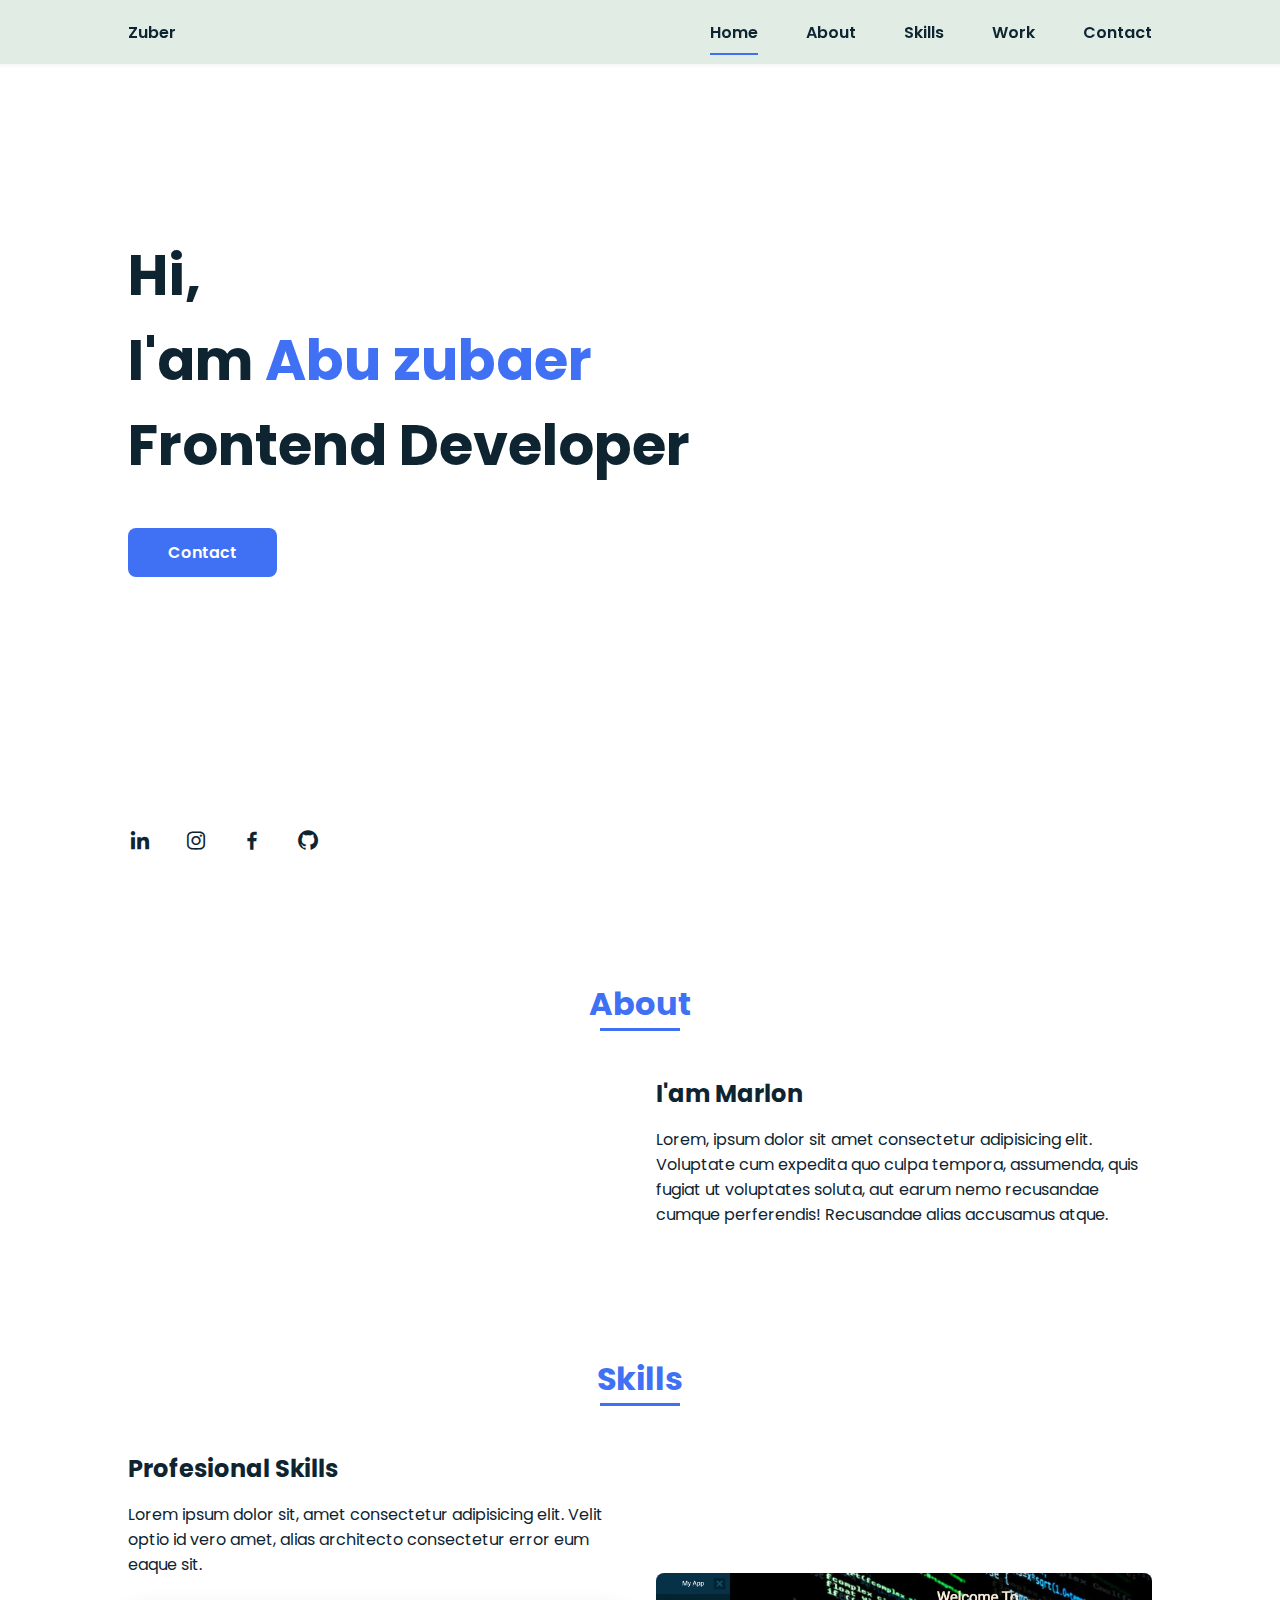
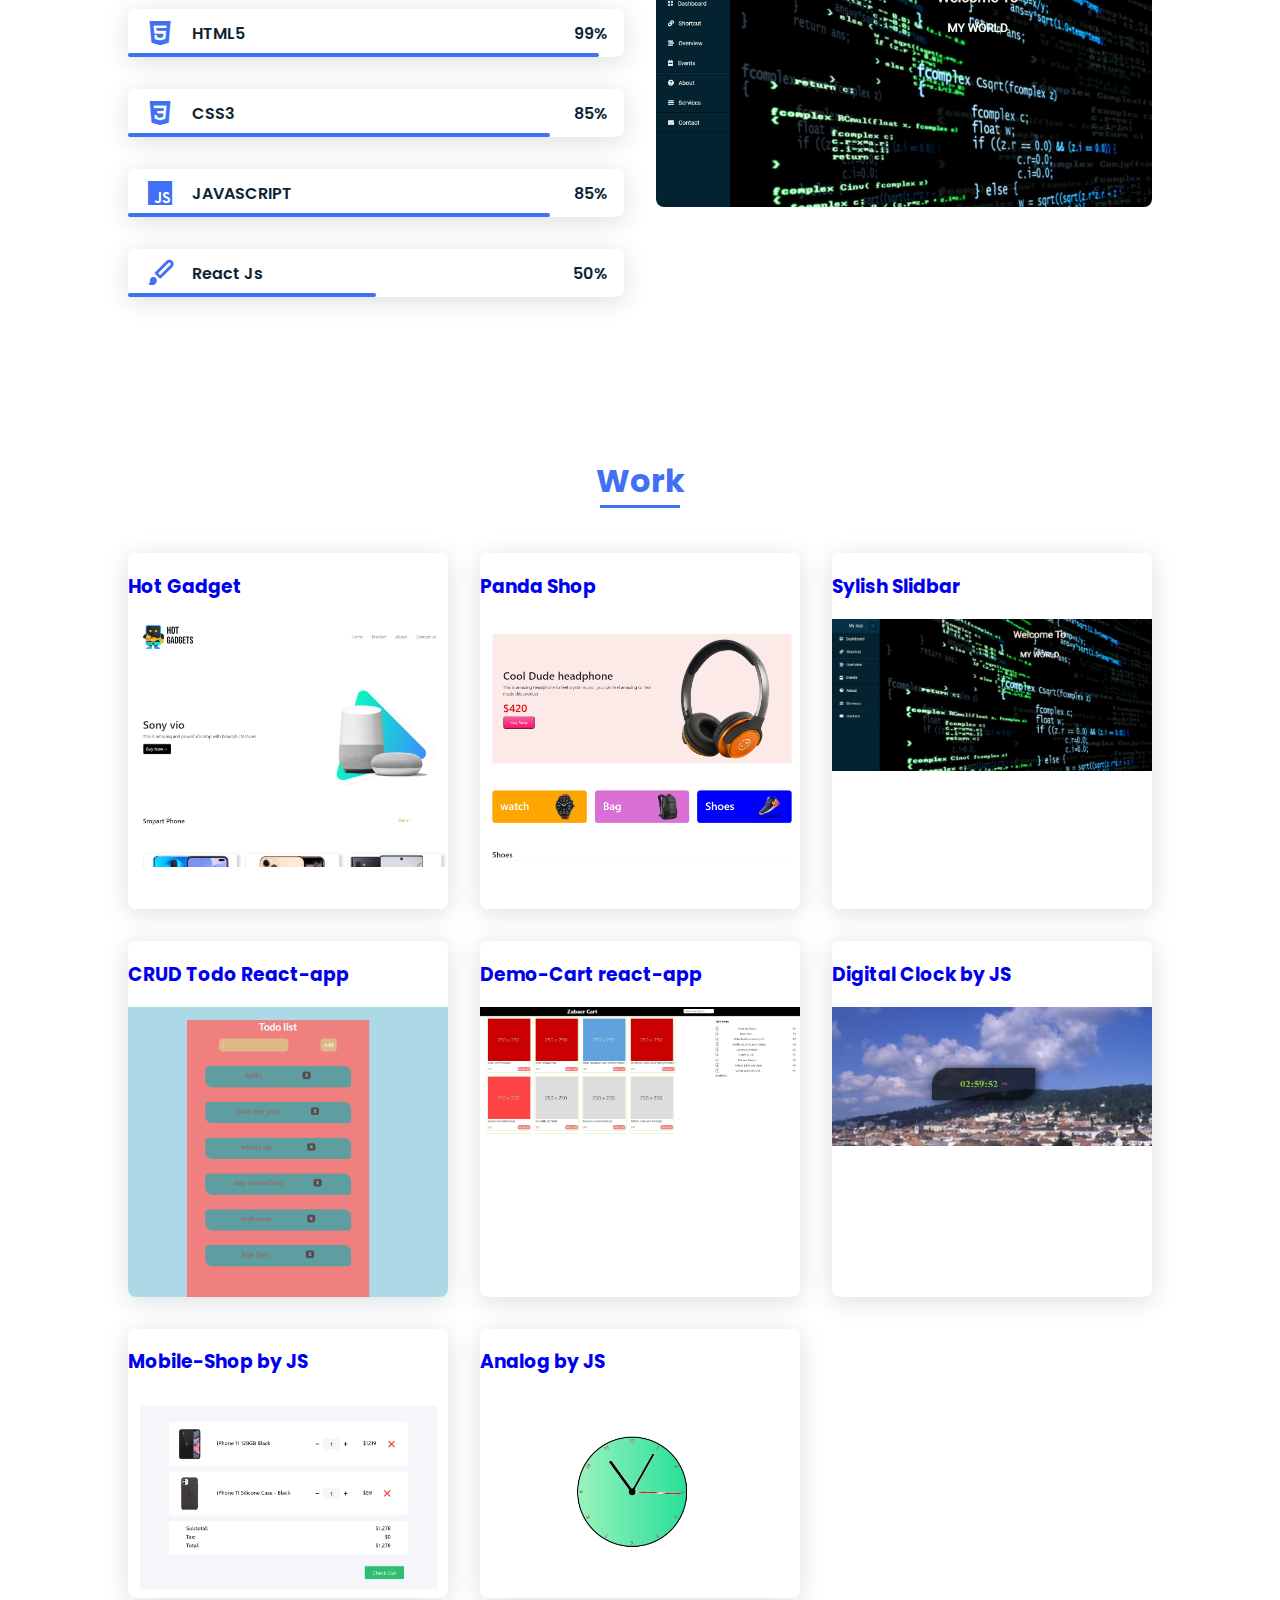
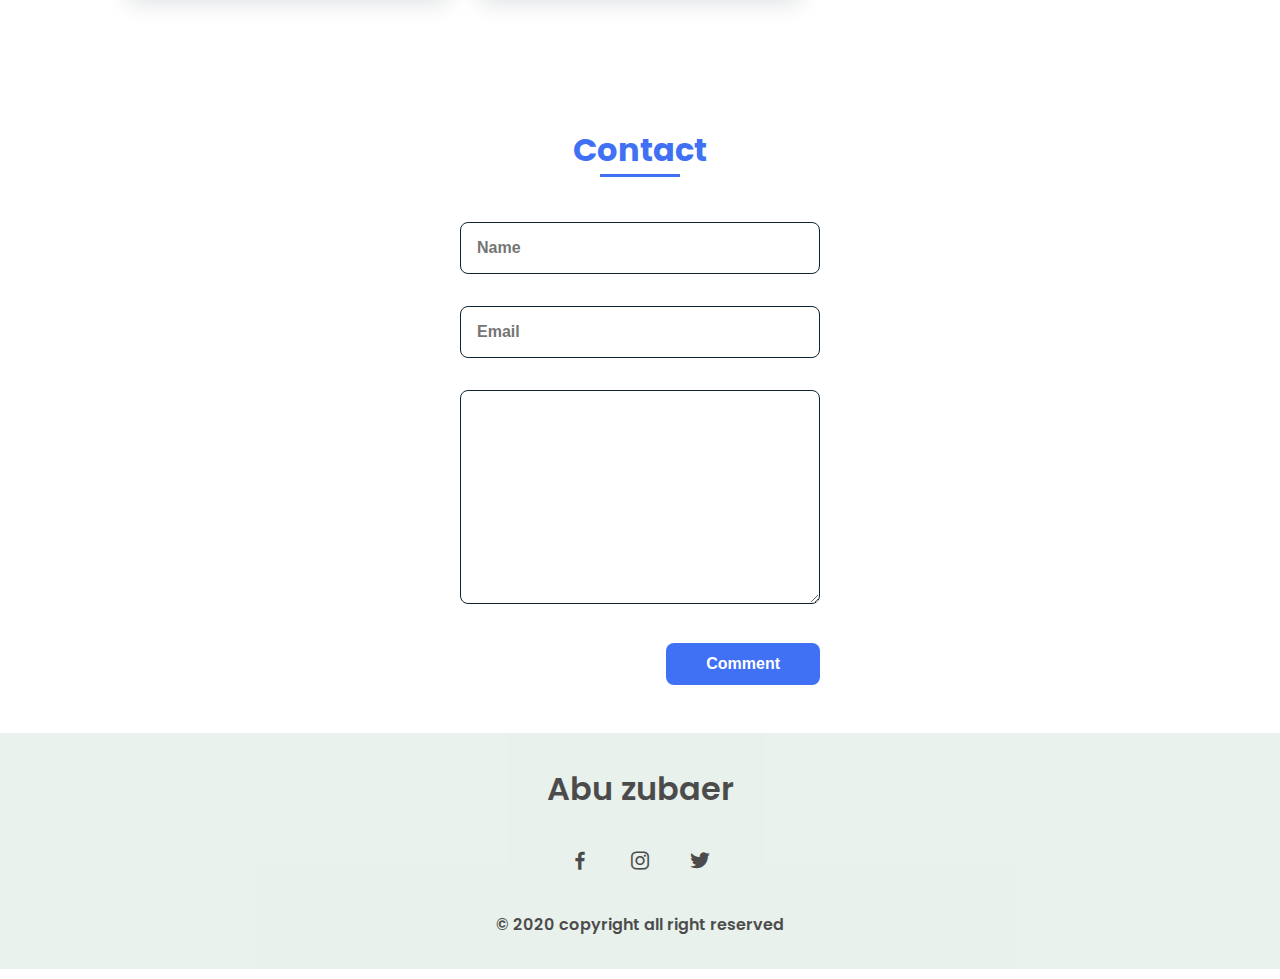
==== index.html @ de37d7dc "my portfio" ====
<!DOCTYPE html>
<html lang="en">
    <head>
        <meta charset="UTF-8">
        <meta name="viewport" content="width=device-width, initial-scale=1.0">

        <link rel="stylesheet" href="assets/css/styles.css">

        <!-- =====BOX ICONS===== -->
        <link href='https://cdn.jsdelivr.net/npm/boxicons@2.0.5/css/boxicons.min.css' rel='stylesheet'>

        <title>Abu zubaer portfolio</title>
    </head>
    <body>
        <!--===== HEADER =====-->
        <header class="l-header">
            <nav class="nav bd-grid">
                <div>
                    <a href="#" class="nav__logo">Zuber</a>
                </div>

                <div class="nav__menu" id="nav-menu">
                    <ul class="nav__list">
                        <li class="nav__item"><a href="#home" class="nav__link active">Home</a></li>
                        <li class="nav__item"><a href="#about" class="nav__link">About</a></li>
                        <li class="nav__item"><a href="#skills" class="nav__link">Skills</a></li>
                        <li class="nav__item"><a href="#work" class="nav__link">Work</a></li>
                        <li class="nav__item"><a href="#contact" class="nav__link">Contact</a></li>
                    </ul>
                </div>

                <div class="nav__toggle" id="nav-toggle">
                    <i class='bx bx-menu'></i>
                </div>
            </nav>
        </header>

        <main class="l-main">
            <!--===== HOME =====-->
            <section class="home bd-grid" id="home">
                <div class="home__data">
                    <h1 class="home__title">Hi,<br>I'am <span class="home__title-color">Abu zubaer</span><br>Frontend Developer</h1>

                    <a href="#" class="button">Contact</a>
                </div>

                <div class="home__social">
                    <a href="https://www.linkedin.com/in/abu-zubaer-0044b0118/" class="home__social-icon"><i class='bx bxl-linkedin'></i></a>
                    <a href="https://www.instagram.com/jubaerabu/" class="home__social-icon"><i class='bx bxl-instagram' ></i></a>
                    <a href="https://www.facebook.com/abu.jubaer.792" class="home__social-icon"><i class='bx bxl-facebook' ></i></a>
                    <a href="https://github.com/shajib126" class="home__social-icon"><i class='bx bxl-github' ></i></a>
                </div>

                <div class="home__img">    
                    <img src="assets/img/perfil.png" alt="">
                </div>
            </section>

            <!--===== ABOUT =====-->
            <section class="about section " id="about">
                <h2 class="section-title">About</h2>

                <div class="about__container bd-grid">
                    <div class="about__img">
                        <img src="assets/img/about.png" alt="">
                    </div>
                    
                    <div>
                        <h2 class="about__subtitle">I'am Marlon</h2>
                        <p class="about__text">Lorem, ipsum dolor sit amet consectetur adipisicing elit. Voluptate cum expedita quo culpa tempora, assumenda, quis fugiat ut voluptates soluta, aut earum nemo recusandae cumque perferendis! Recusandae alias accusamus atque.</p>           
                    </div>                                   
                </div>
            </section>

            <!--===== SKILLS =====-->
            <section class="skills section" id="skills">
                <h2 class="section-title">Skills</h2>

                <div class="skills__container bd-grid">          
                    <div>
                        <h2 class="skills__subtitle">Profesional Skills</h2>
                        <p class="skills__text">Lorem ipsum dolor sit, amet consectetur adipisicing elit. Velit optio id vero amet, alias architecto consectetur error eum eaque sit.</p>
                        <div class="skills__data">
                            <div class="skills__names">
                                <i class='bx bxl-html5 skills__icon'></i>
                                <span class="skills__name">HTML5</span>
                            </div>
                            <div class="skills__bar skills__html">

                            </div>
                            <div>
                                <span class="skills__percentage">99%</span>
                            </div>
                        </div>
                        <div class="skills__data">
                            <div class="skills__names">
                                <i class='bx bxl-css3 skills__icon'></i>
                                <span class="skills__name">CSS3</span>
                            </div>
                            <div class="skills__bar skills__css">
                                
                            </div>
                            <div>
                                <span class="skills__percentage">85%</span>
                            </div>
                        </div>
                        <div class="skills__data">
                            <div class="skills__names">
                                <i class='bx bxl-javascript skills__icon' ></i>
                                <span class="skills__name">JAVASCRIPT</span>
                            </div>
                            <div class="skills__bar skills__js">
                                
                            </div>
                            <div>
                                <span class="skills__percentage">85%</span>
                            </div>
                        </div>
                        <div class="skills__data">
                            <div class="skills__names">
                                <i class='bx bxs-paint skills__icon'></i>
                                <span class="skills__name">React Js</span>
                            </div>
                            <div class="skills__bar skills__ux">
                                
                            </div>
                            <div>
                                <span class="skills__percentage">50%</span>
                            </div>
                        </div>
                    </div>
                    
                    <div>              
                        <img src="assets/img/work3.jpg" alt="" class="skills__img">
                    </div>
                </div>
            </section>

            <!--===== WORK =====-->
            <section class="work section" id="work">
                <h2 class="section-title">Work</h2>

                <div class="work__container bd-grid">
                    <div class="work__img">
                        <a href="https://shajib126.github.io/hot-gadget/"><h3>Hot Gadget</h3></a>
                        <a href="https://shajib126.github.io/hot-gadget/"><img src="assets/img/work1.jpg" alt="">
                        </div></a> 
                    <div class="work__img">
                        <a href="https://shajib126.github.io/panda-commerce/"><h3>Panda Shop</h3></a>
                        <a href="https://shajib126.github.io/panda-commerce/"><img src="assets/img/work2.jpg" alt=""></a>
                    </div>
                    <div class="work__img">
                        <a href="https://shajib126.github.io/sidebar-menu/#"><h3>Sylish Slidbar</h3></a>
                        <a href="https://shajib126.github.io/sidebar-menu/#"><img src="assets/img/work3.jpg" alt=""></a>
                    </div>
                    <div class="work__img">
                        <a href="https://optimistic-wiles-55fc77.netlify.app/"><h3>CRUD Todo React-app</h3></a>
                       <a href="https://optimistic-wiles-55fc77.netlify.app/"><img src="assets/img/work4.jpg" alt=""></a>
                    </div>
                    <div class="work__img">
                        <a href="https://nervous-newton-f72304.netlify.app/"><h3>Demo-Cart react-app</h3></a>
                        <a href="https://nervous-newton-f72304.netlify.app/"><img src="assets/img/work5.jpg" alt=""></a>
                    </div>
                    <div class="work__img">
                        <a href="https://shajib126.github.io/digital-clock/"><h3>Digital Clock by JS</h3></a>
                        <a href="https://shajib126.github.io/digital-clock/"><img src="assets/img/work6.jpg" alt=""></a>
                    </div>

                    <div class="work__img">
                        <a href="https://shajib126.github.io/shopping-cart/index.html"><h3>Mobile-Shop by JS</h3></a>
                        <a href="https://shajib126.github.io/shopping-cart/index.html"><img src="assets/img/work7.jpg" alt=""></a>
                    </div>

                    <div class="work__img">
                        <a href="https://shajib126.github.io/analog-clock/"><h3>Analog by JS</h3></a>
                        <a href="https://shajib126.github.io/analog-clock/"><img src="assets/img/work8.jpg" alt=""></a>
                    </div>
                </div>
            </section>

            <!--===== CONTACT =====-->
            <section class="contact section" id="contact">
                <h2 class="section-title">Contact</h2>

                <div class="contact__container bd-grid">
                    <form action="" class="contact__form">
                        <input type="text" placeholder="Name" class="contact__input">
                        <input type="mail" placeholder="Email" class="contact__input">
                        <textarea name="" id="" cols="0" rows="10" class="contact__input"></textarea>
                        <input type="button" value="Comment" class="contact__button button">
                    </form>
                </div>
            </section>
        </main>

        <!--===== FOOTER =====-->
        <footer class="footer">
            <p class="footer__title">Abu zubaer</p>
            <div class="footer__social">
                <a href="#" class="footer__icon"><i class='bx bxl-facebook' ></i></a>
                <a href="#" class="footer__icon"><i class='bx bxl-instagram' ></i></a>
                <a href="#" class="footer__icon"><i class='bx bxl-twitter' ></i></a>
            </div>
            <p>&#169; 2020 copyright all right reserved</p>
        </footer>


        <!--===== SCROLL REVEAL =====-->
        <script src="https://unpkg.com/scrollreveal"></script>

        <!--===== MAIN JS =====-->
        <script src="assets/js/main.js"></script>
    </body>
</html>
---- assets/css/styles.css ----
/*===== GOOGLE FONTS =====*/
@import url("https://fonts.googleapis.com/css2?family=Poppins:wght@400;600;700&display=swap");
/*===== VARIABLES CSS =====*/
:root{
  --header-height: 3rem;
  --font-semi: 600;
}

/*===== Colores =====*/
:root{
  --first-color: #4070F4;
  --second-color: #0E2431;
}

/*===== Fuente y tipografia =====*/
:root{
  --body-font: 'Poppins', sans-serif;
  --big-font-size: 2rem;
  --h2-font-size: 1.25rem;
  --normal-font-size: 0.938rem;
}
@media screen and (min-width: 768px){
  :root{
    --big-font-size: 3.5rem;
    --h2-font-size: 2rem;
    --normal-font-size: 1rem;
  }
}

/*===== Margenes =====*/
:root{
  --mb-1: 0.5rem;
  --mb-2: 1rem;
  --mb-3: 1.5rem;
  --mb-4: 2rem;
  --mb-5: 2.5rem;
  --mb-6: 3rem;
}

/*===== z index =====*/
:root{
  --z-back: -10;
  --z-normal: 1;
  --z-tooltip: 10;
  --z-fixed: 100;
}

/*===== BASE =====*/
*,::before,::after{
  box-sizing: border-box;
}
html{
  scroll-behavior: smooth;
}
body{
  margin: var(--header-height) 0 0 0;
  font-family: var(--body-font);
  font-size: var(--normal-font-size);
  color: var(--second-color);
}
h1,h2,p{
  margin: 0;
}
ul{
  margin: 0;
  padding: 0;
  list-style: none;
}
a{
  text-decoration: none;
}
img{
  max-width: 100%;
  height: auto;
  display: block;
}

/*===== CLASS CSS ===== */
.section-title{
  position: relative;
  font-size: var(--h2-font-size);
  color: var(--first-color);
  margin-top: var(--mb-2);
  margin-bottom: var(--mb-4);
  text-align: center;
}
.section-title::after{
  position: absolute;
  content: "";
  width: 64px;
  height: 0.18rem;
  left: 0;
  right: 0;
  margin: auto;
  top: 2rem;
  background-color: var(--first-color);
}
.section{
  padding-top: 3rem;
  padding-bottom: 2rem;
}

/*===== LAYOUT =====*/
.bd-grid{
  max-width: 1024px;
  display: grid;
  grid-template-columns: 100%;
  grid-column-gap: 2rem;
  width: calc(100% - 2rem);
  margin-left: var(--mb-2);
  margin-right: var(--mb-2);
}
.l-header{
  width: 100%;
  position: fixed;
  top: 0;
  left: 0;
  z-index: var(--z-fixed);
  background-color: #e0ece4;
  box-shadow: 0 1px 4px rgba(146,161,176,.15);
}

/*===== NAV =====*/
.nav{
  height: var(--header-height);
  display: flex;
  justify-content: space-between;
  align-items: center;
  font-weight: var(--font-semi);
}
@media screen and (max-width: 768px){
  .nav__menu{
    position: fixed;
    top: var(--header-height);
    right: -100%;
    width: 80%;
    height: 100%;
    padding: 2rem;
    background-color: var(--second-color);
    transition: .5s;
  }
}
.nav__item{
  margin-bottom: var(--mb-4);
}
.nav__link{
  position: relative;
  color: #fff;
}
.nav__link:hover{
  position: relative;
}
.nav__link:hover::after{
  position: absolute;
  content: "";
  width: 100%;
  height: 0.18rem;
  left: 0;
  top: 2rem;
  background-color: var(--first-color);
}
.nav__logo{
  color: var(--second-color);
}
.nav__toggle{
  color: var(--second-color);
  font-size: 1.5rem;
  cursor: pointer;
}

/*Active menu*/
.active::after{
  position: absolute;
  content: "";
  width: 100%;
  height: 0.18rem;
  left: 0;
  top: 2rem;
  background-color: var(--first-color);
}

/*=== Show menu ===*/
.show{
  right: 0;
}

/*===== HOME =====*/
.home{
  height: calc(100vh - 3rem);
  row-gap: 1rem;
  
}
.home__data{
  align-self: center;
}
.home__title{
  font-size: var(--big-font-size);
  margin-bottom: var(--mb-5);
}
.home__title-color{
  color: var(--first-color);
}
.home__social{
  display: flex;
  flex-direction: column;
}
.home__social-icon{
  width: max-content;
  margin-bottom: var(--mb-2);
  font-size: 1.5rem;
  color: var(--second-color);
}
.home__social-icon:hover{
  color: var(--first-color);
}
.home__img{
  
  position: absolute;
  right: 0;
  bottom: 0;
  width: 295px;
}
.home__img img{
  height: 60vh;
  border-radius: 40% 10% 40% 10%;
}

/*BUTTONS*/
.button{
  display: inline-block;
  background-color: var(--first-color);
  color: #fff;
  padding: .75rem 2.5rem;
  font-weight: var(--font-semi);
  border-radius: .5rem;
}
.button:hover{
  box-shadow: 0 10px 36px rgba(0,0,0,.15);
}

/* ===== ABOUT =====*/
.about__container{
  row-gap: 2rem;
  text-align: center;
}
.about__subtitle{
  margin-bottom: var(--mb-2);
}
.about__img{
  justify-self: center;
}
.about__img img{
  width: 200px;
  border-radius: .5rem;
}

/* ===== SKILLS =====*/
.skills__container{
  row-gap: 2rem;
  text-align: center;
}
.skills__subtitle{
  margin-bottom: var(--mb-2);
}
.skills__text{
  margin-bottom: var(--mb-4);
}
.skills__data{
  display: flex;
  justify-content: space-between;
  align-items: center;
  position: relative;
  font-weight: var(--font-semi);
  padding: .5rem 1rem;
  margin-bottom: var(--mb-4);
  border-radius: .5rem;
  box-shadow: 0 4px 25px rgba(14,36,49,.15);
}
.skills__icon{
  font-size: 2rem;
  margin-right: var(--mb-2);
  color: var(--first-color);
}
.skills__names{
  display: flex;
  align-items: center;
}
.skills__bar{
  position: absolute;
  left: 0;
  bottom: 0;
  background-color: var(--first-color);
  height: .25rem;
  border-radius: .5rem;
  z-index: var(--z-back);
}
.skills__html{
  width: 95%;
}
.skills__css{
  width: 85%;
}
.skills__js{
  width: 85%;
}
.skills__ux{
  width: 50%;
}
.skills__img{
  border-radius: .5rem;
}

/* ===== WORK =====*/
.work__container{
  row-gap: 2rem;
}
.work__img{
  box-shadow: 0 4px 25px rgba(14,36,49,.15);
  border-radius: .5rem;
  overflow: hidden;
}
.work__img img{
  transition: 1s;
  cursor: pointer;
}
.work__img img:hover{
  transform: scale(1.1);
}

/* ===== CONTACT =====*/
.contact__input{
  width: 100%;
  font-size: var(--normal-font-size);
  font-weight: var(--font-semi);
  padding: 1rem;
  border-radius: .5rem;
  border: 1.5px solid var(--second-color);
  outline: none;
  margin-bottom: var(--mb-4);
}
.contact__button{
  display: block;
  border: none;
  outline: none;
  font-size: var(--normal-font-size);
  cursor: pointer;
  margin-left: auto;
}

/* ===== FOOTER =====*/
.footer{
  /* background-color: var(--second-color); */
  background-color: #e0ece4;
  opacity: 0.7;
  color:black;
  text-align: center;
  font-weight: var(--font-semi);
  padding: 2rem 0;
}
.footer__title{
  font-size: 2rem;
  margin-bottom: var(--mb-4);
}
.footer__social{
  margin-bottom: var(--mb-4);
}
.footer__icon{
  font-size: 1.5rem;
  color: black;
  margin: 0 var(--mb-2)
}

/* ===== MEDIA QUERIES=====*/
@media screen and (min-width: 768px){
  body{
    margin: 0;
  }
  .section{
    padding-top: 4rem;
    padding-bottom: 3rem;
  }
  .section-title{
    margin-bottom: var(--mb-6);
  }
  .section-title::after{
    width: 80px;
    top: 3rem;
  }

  .nav{
    height: calc(var(--header-height) + 1rem);
  }
  .nav__list{
    display: flex;
    padding-top: 0;
  }
  .nav__item{
    margin-left: var(--mb-6);
    margin-bottom: 0;
  }
  .nav__toggle{
    display: none;
  }
  .nav__link{
    color: var(--second-color);
  }

  .home{
    height: 100vh;
  }
  .home__data{
    align-self: flex-end;
  }
  .home__social{
    padding-top: 0;
    padding-bottom: 2.5rem;
    flex-direction: row;
    align-self: flex-end;
  }
  .home__social-icon{
    margin-bottom: 0;
    margin-right: var(--mb-4);
  }
  .home__img{
    width: 457px;
    bottom: 15%;
  }

  .about__container, .skills__container{
    grid-template-columns: repeat(2,1fr);
    align-items: center;
    text-align: initial;
  }
  .about__img img{
    width: 300px;
  }
  .work__container{
    grid-template-columns: repeat(3, 1fr);
    grid-template-rows: repeat(2,1fr);
    column-gap: 2rem;
  }
  .contact__form{
    width: 360px;
  }
  .contact__container{
    justify-items: center;
  }
}

@media screen and (min-width: 1024px){
  .bd-grid{
    margin-left: auto;
    margin-right: auto;
  }
  .home__img{
    right: 10%;
  }
}
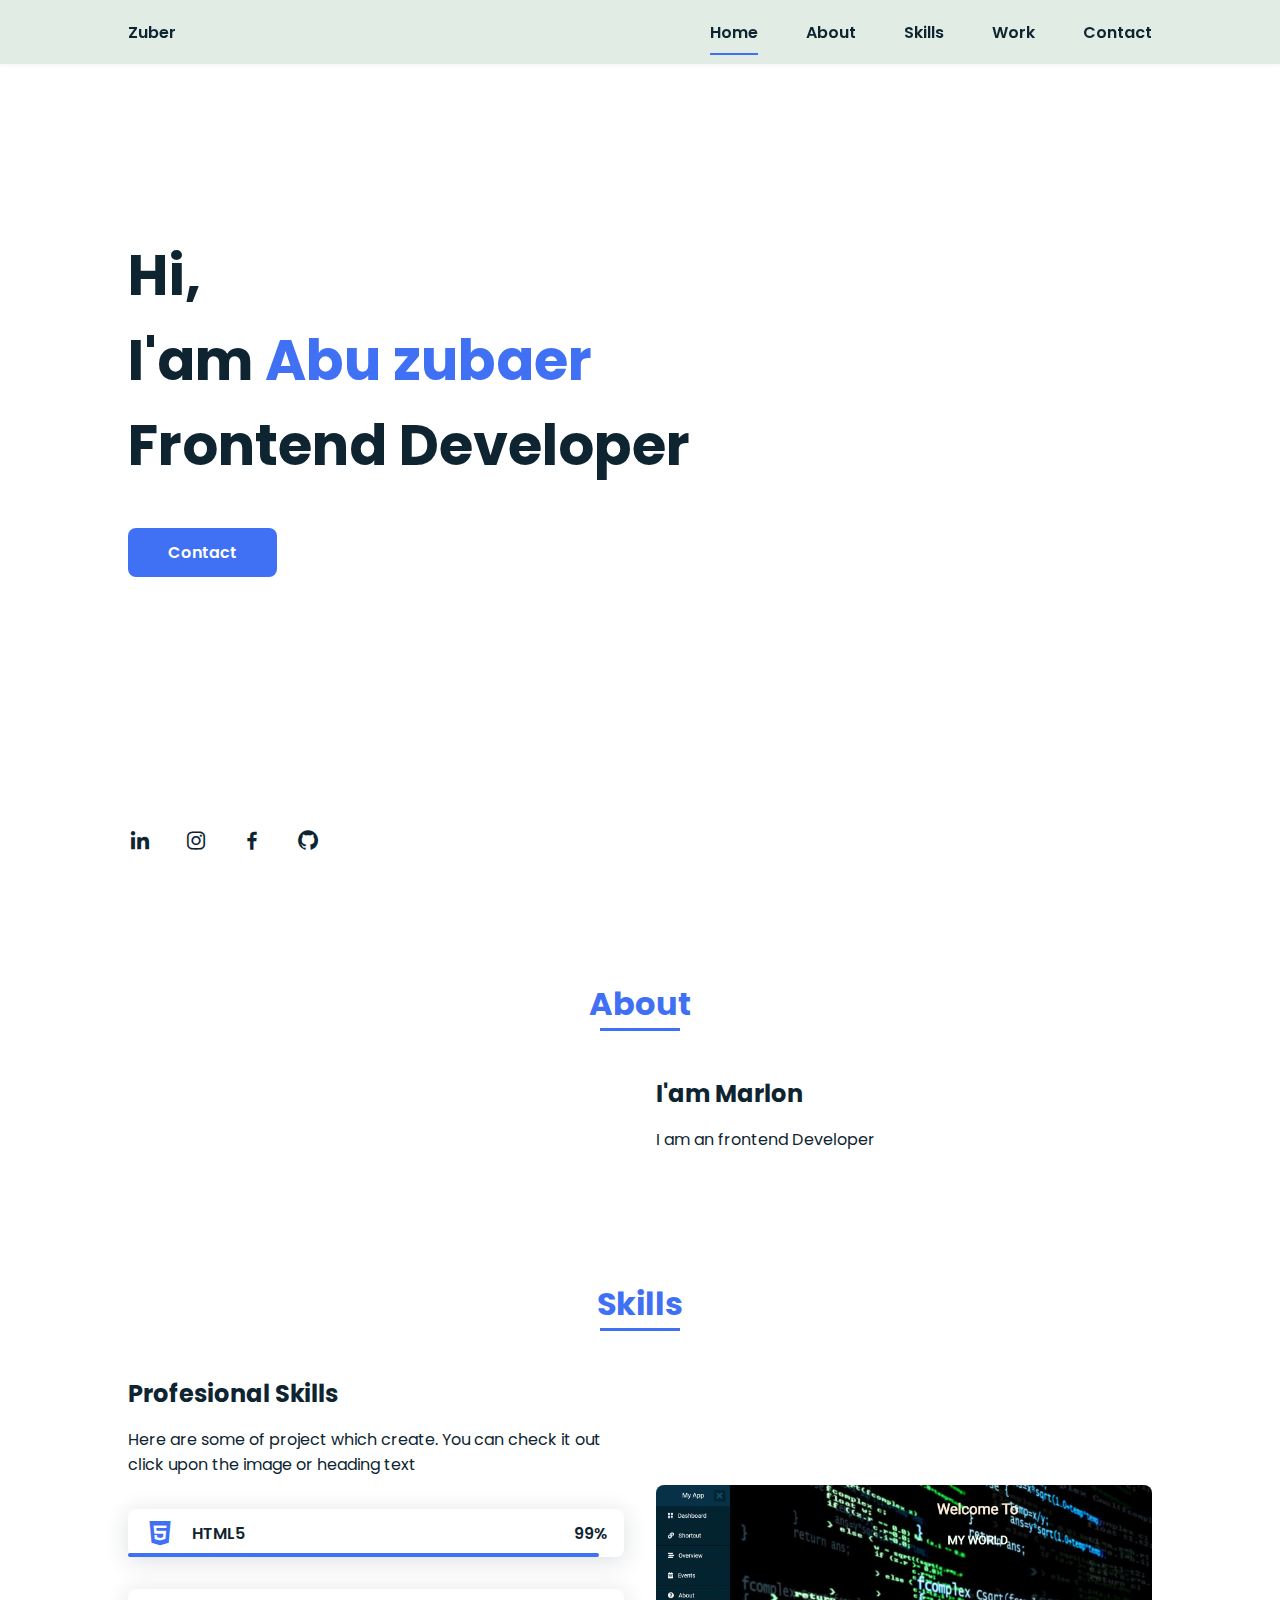
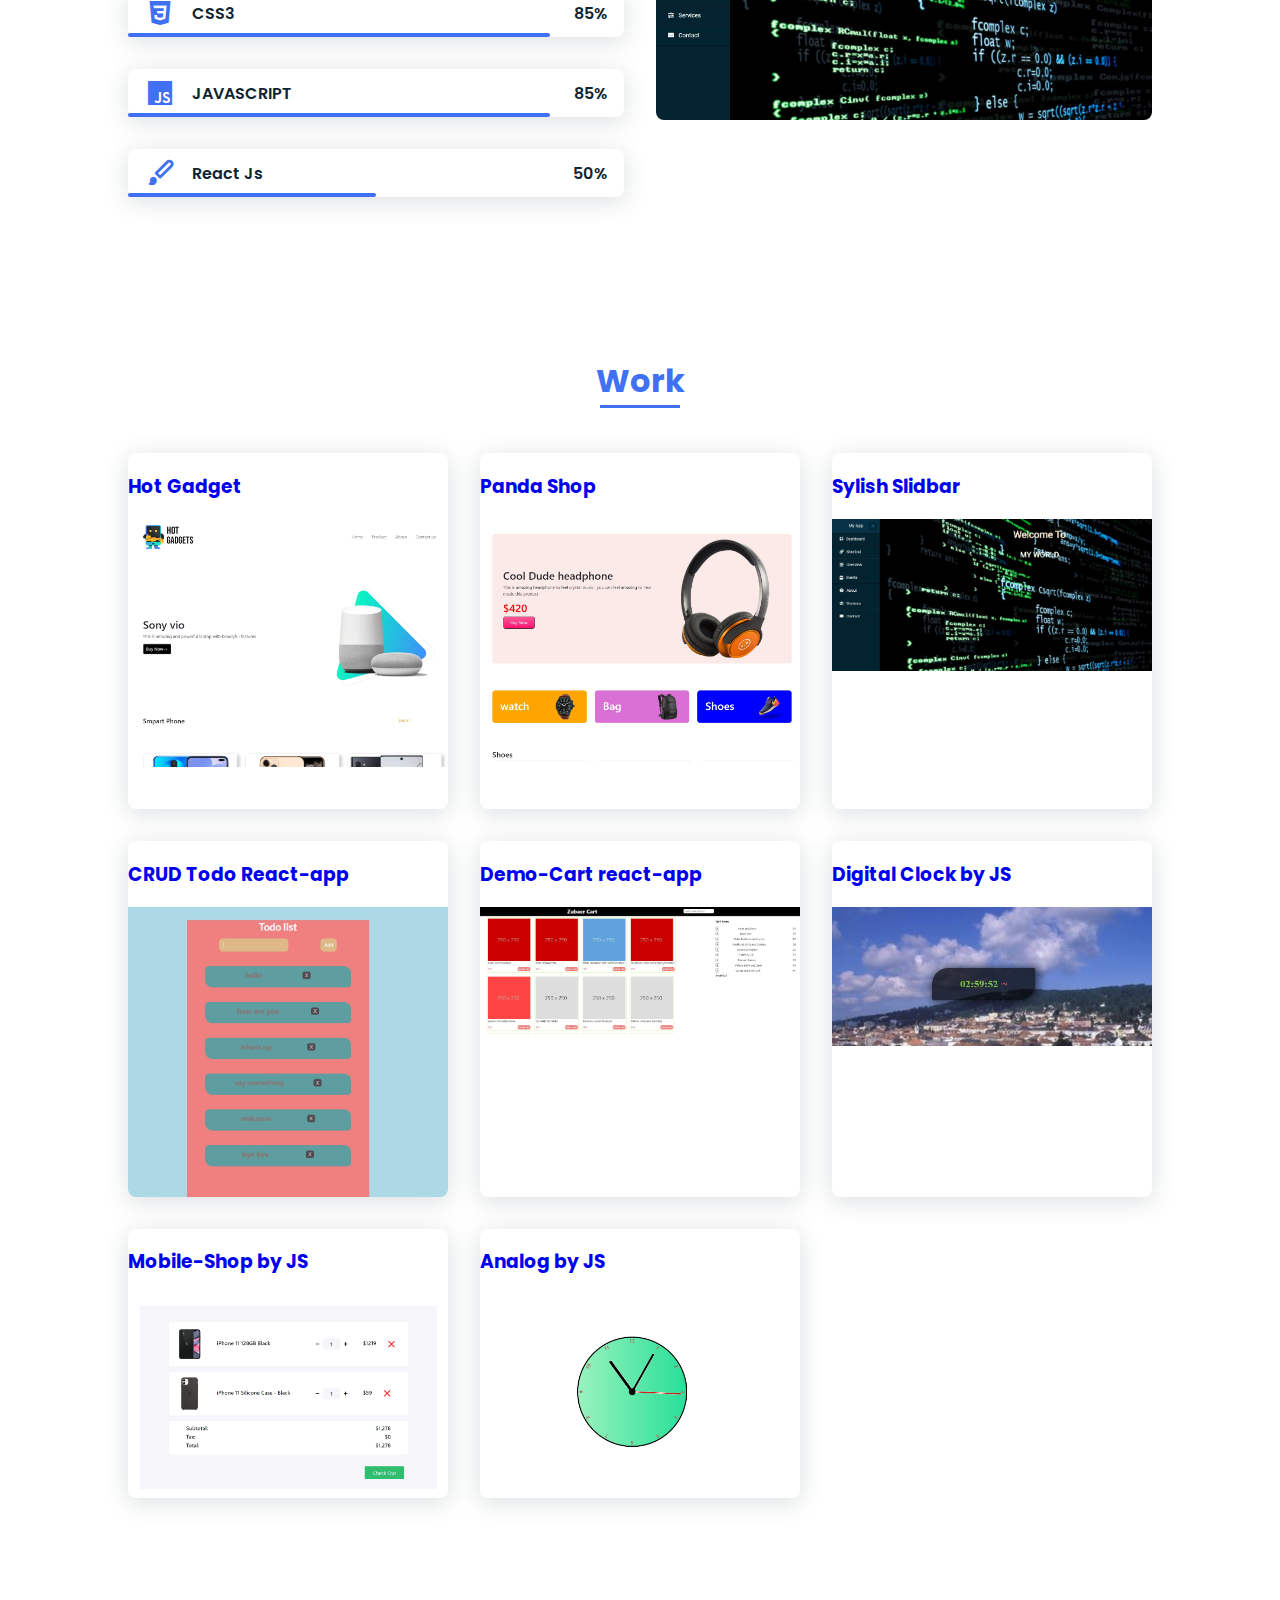
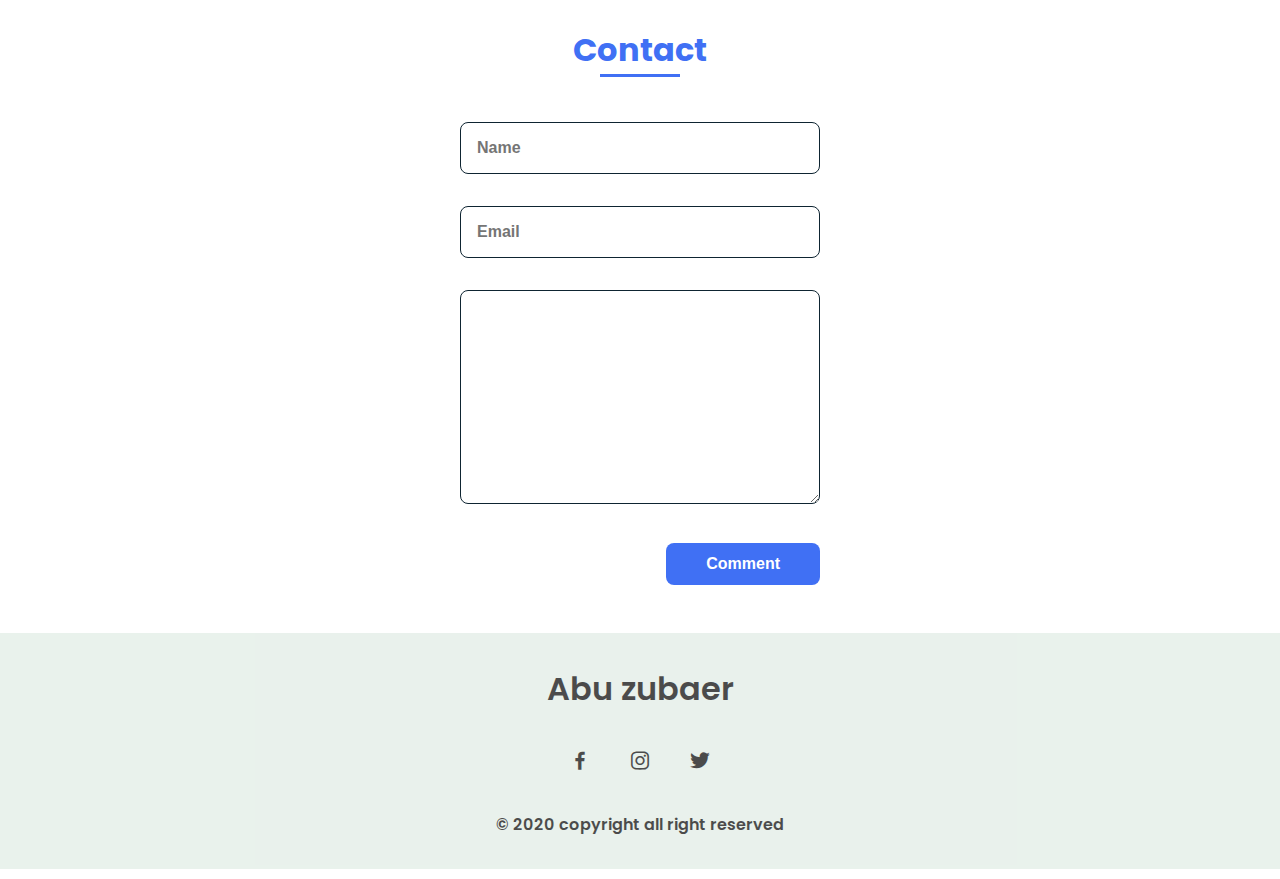
==== commit ca817733: "upadate_portfolio" ====
--- a/index.html
+++ b/index.html
@@ -67,7 +67,7 @@
                     
                     <div>
                         <h2 class="about__subtitle">I'am Marlon</h2>
-                        <p class="about__text">Lorem, ipsum dolor sit amet consectetur adipisicing elit. Voluptate cum expedita quo culpa tempora, assumenda, quis fugiat ut voluptates soluta, aut earum nemo recusandae cumque perferendis! Recusandae alias accusamus atque.</p>           
+                        <p class="about__text">I am an frontend Developer</p>           
                     </div>                                   
                 </div>
             </section>
@@ -79,7 +79,7 @@
                 <div class="skills__container bd-grid">          
                     <div>
                         <h2 class="skills__subtitle">Profesional Skills</h2>
-                        <p class="skills__text">Lorem ipsum dolor sit, amet consectetur adipisicing elit. Velit optio id vero amet, alias architecto consectetur error eum eaque sit.</p>
+                        <p class="skills__text">Here are some of project which create. You can check it out click upon the image or heading text</p>
                         <div class="skills__data">
                             <div class="skills__names">
                                 <i class='bx bxl-html5 skills__icon'></i>
